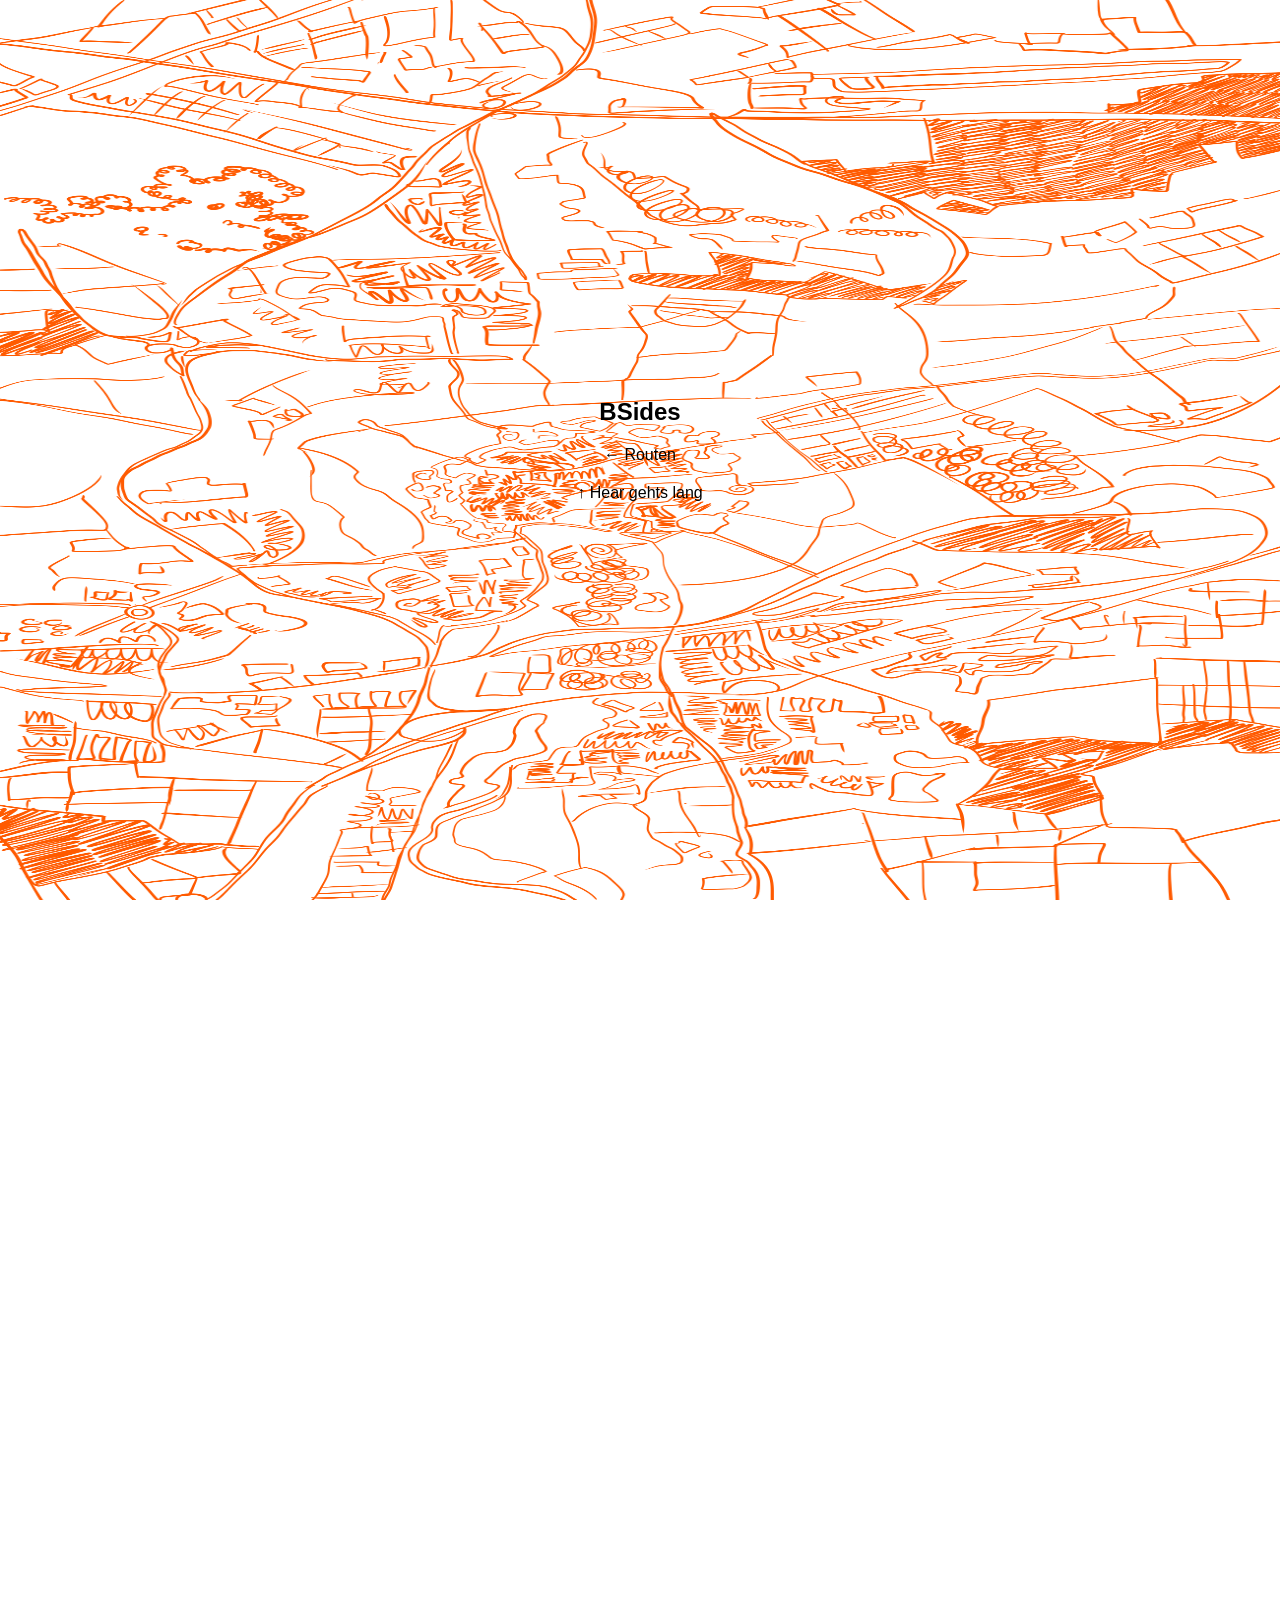
==== main.html @ 34d46427 "font and images updated" ====
<!DOCTYPE html>
<html lang="de">
<head>
<meta charset="UTF-8">
<meta name="viewport" content="width=device-width, initial-scale=1.0">
<title>BSides</title>
<link rel="stylesheet" href="style.css">
</head>

<body>

<div id="world">


    <!-- HOME -->
    <section id="home" class="screen">

        <div id="map-bg">
            <img src="images/maptrans.PNG" alt="Map Background">
        </div>

        <div id="logo">
            <h1>BSides</h1>
            <p>← Routen</p>
            <p>↑ Hear gehts lang</p>
        </div>

    </section>

        <!-- OVERLAY -->
    <section id="overlay" class="screen">

        <img class="cross" id="ctopleft" src="images/cross1.PNG" alt="Kreuz">
        <img class="cross" id="ctopright" src="images/cross3.PNG" alt="Kreuz">
        <img class="cross" id="cbotleft" src="images/cross2.PNG" alt="Kreuz">
        <img class="cross" id="cbutleft" src="images/cross4.PNG" alt="Kreuz">
        <img class="cross" id="cmidleft" src="images/cross2.PNG" alt="Kreuz">
        <img class="cross" id="cmidright" src="images/cross4.PNG" alt="Kreuz">

    </section>
    
        <!-- ROUTEN -->
    <section id="routes" class="screen">
        <h1>Routen</h1>

        <div class="route-card"><a href="route-one/routeone.html">Route 1</a></div>
        <div class="route-card"><a href="route-two/routetwo.html">Route 2</a></div>

    </section>


    <!-- NEARBY -->
    <section id="nearby" class="screen">

        <h1>In deiner Nähe</h1>

        <div class="card-container">

            <div class="place-card" data-address="Schlossplatz, Braunschweig, Deutschland">
                <h2>Schlossplatz</h2>
                <p class="distance">Standort wird ermittelt…</p>
            </div>

            <div class="place-card" data-address="Löwenwall, Braunschweig, Deutschland">
                <h2>Löwenwall</h2>
                <p class="distance">Standort wird ermittelt…</p>
            </div>

            <div class="place-card" data-address="Nexus, Braunschweig, Deutschland">
                <h2>Nexus</h2>
                <p class="distance">Standort wird ermittelt…</p>
            </div>

        </div>

    </section>

</div>

<script>
const routes = document.querySelector("#routes");
const nearby = document.querySelector("#nearby");
const logo = document.querySelector("#logo");
const home = document.querySelector("#home");
const overlay = document.querySelector("#overlay");
let startX = 0;
let startY = 0;
let homeOpen = true;
let routeOpen = false;
let nearbyOpen = false;

function updateOverlay() {
    overlay.style.opacity = homeOpen ? "0" : "1";
}

updateOverlay();


// Distanzberechnung für die Orte in der Nähe
// Diese Funktionen ermitteln aus dem aktuellen Standort des Nutzers und den Adressen
// der Orte die Entfernung und zeigen sie in den jeweiligen Karten an.

// Konvertiert Grad in Radiant, weil die Berechnung mit trigonometrischen Funktionen
// im Bogenmaß arbeitet.
function toRad(value) {
    return value * Math.PI / 180;
}

// Berechnet die Distanz zwischen zwei geografischen Punkten in Metern.
// Dabei werden die Breitengrade und Längengrade beider Positionen verwendet.
// Die Formel basiert auf dem Haversine-Algorithmus und ist für die Entfernung auf der Erde geeignet.
function getDistanceMeters(lat1, lng1, lat2, lng2) {
    const earthRadius = 6371000; // Radius der Erde in Metern
    const dLat = toRad(lat2 - lat1); // Unterschied der Breitengrade in Radiant
    const dLng = toRad(lng2 - lng1); // Unterschied der Längengrade in Radiant
    const a =
        Math.sin(dLat / 2) * Math.sin(dLat / 2) +
        Math.cos(toRad(lat1)) * Math.cos(toRad(lat2)) *
        Math.sin(dLng / 2) * Math.sin(dLng / 2);
    const c = 2 * Math.atan2(Math.sqrt(a), Math.sqrt(1 - a));
    return earthRadius * c; // Rückgabe der Distanz in Metern
}

// Formatiert die berechnete Entfernung für die Anzeige.
// Wenn die Entfernung 1000 Meter oder mehr beträgt, wird sie in Kilometern angezeigt.
// Ansonsten wird sie in Metern angezeigt.
function formatDistance(meters) {
    if (meters >= 1000) {
        return `${(meters / 1000).toFixed(1)} km entfernt`;
    }
    return `${Math.round(meters)} m entfernt`;
}

// Wandelt eine Adresse in geografische Koordinaten um.
// Dazu wird der freie Geocoding-Dienst OpenStreetMap Nominatim verwendet.
// Die Funktion ist asynchron, weil der Netzwerkaufruf einige Zeit dauern kann.
async function geocodeAddress(address) {
    const response = await fetch(`https://nominatim.openstreetmap.org/search?format=jsonv2&limit=1&q=${encodeURIComponent(address)}`, {
        headers: {
            "Accept-Language": "de"
        }
    });

    if (!response.ok) {
        throw new Error("Geocoding failed");
    }

    const data = await response.json();
    if (!data[0]) {
        throw new Error("Address not found");
    }

    return {
        lat: parseFloat(data[0].lat),
        lng: parseFloat(data[0].lon)
    };
}

// Ermittelt die Entfernungen für alle Orte in der Nähe.
// Dazu wird zuerst die aktuelle Position des Nutzers verwendet und anschließend
// jede Adresse geocodiert, um die genaue Position des Ortes zu erhalten.
async function updatePlaceDistances(position) {
    const userLat = position.coords.latitude; // Aktuelle Breite des Nutzers
    const userLng = position.coords.longitude; // Aktuelle Länge des Nutzers

    const cards = document.querySelectorAll(".place-card");

    for (const card of cards) {
        const distanceEl = card.querySelector(".distance");
        if (!distanceEl) continue;

        const address = card.dataset.address; // Adresse aus dem HTML-Attribut
        distanceEl.textContent = "Wird berechnet…";

        try {
            const { lat, lng } = await geocodeAddress(address); // Adresse zu Koordinaten umwandeln
            const distance = getDistanceMeters(userLat, userLng, lat, lng); // Entfernung berechnen
            distanceEl.textContent = formatDistance(distance); // Ergebnis formatieren und anzeigen
        } catch (error) {
            distanceEl.textContent = "Adresse nicht verfügbar";
        }
    }
}

// Falls der Standort nicht verfügbar ist oder die Erlaubnis verweigert wird,
// wird für alle Entfernungsanzeigen eine Fehlermeldung angezeigt.
function showDistanceError() {
    document.querySelectorAll(".distance").forEach((el) => {
        el.textContent = "Standort nicht verfügbar";
    });
}

// Fragt den Browser nach der aktuellen Position des Nutzers.
// Wenn dies erfolgreich ist, werden die Entfernungen ausgelöst.
// Wenn nicht, wird die Fehlermeldung angezeigt.
if (navigator.geolocation) {
    navigator.geolocation.getCurrentPosition((position) => {
        updatePlaceDistances(position);
    }, showDistanceError, {
        enableHighAccuracy: true,
        timeout: 10000
    });
} else {
    showDistanceError();
}

// Ende der Distanzberechnung

document.addEventListener("touchstart",(e)=>{

    startX = e.touches[0].clientX;
    startY = e.touches[0].clientY;

});

document.addEventListener("touchend",(e)=>{

    let endX = e.changedTouches[0].clientX;
    let endY = e.changedTouches[0].clientY;

    let dx = endX - startX;
    let dy = endY - startY;

    // links öffnen

    if(dx < -80 && homeOpen === true){

        routes.style.transition = "0.4s";
        routes.style.left = "0";
        logo.style.transition = "0.4s";
        logo.style.opacity = "0";

        routeOpen = true;
        homeOpen = false;
        updateOverlay();
        
    }

    // rechts schließen

    if(dx > 80 && homeOpen === false && routeOpen === true){

        routes.style.transition = "0.4s";
        routes.style.left = "100vw";
        logo.style.transition = "0.4s";
        logo.style.opacity = "1";

        routeOpen = false;
        homeOpen = true;
        updateOverlay();
        
    }

    // hoch öffnen

    if(dy < -80 && homeOpen === true){

        nearby.style.transition = "0.4s";
        nearby.style.top = "0";
        logo.style.transition = "0.4s";
        logo.style.opacity = "0";

        nearbyOpen = true;
        homeOpen = false;
        updateOverlay();
      
    }

    // runter schließen

    if(dy > 80 && homeOpen === false && nearbyOpen === true){

        nearby.style.transition = "0.4s";
        nearby.style.top = "100vh";
        logo.style.transition = "0.4s";
        logo.style.opacity = "1";

        nearbyOpen = false;
        homeOpen = true;
        updateOverlay();
        
    }

}
);

if(nearby.style.top ==="0"){
    nearbyOpen = true;
    routeOpen = false;
    homeOpen = false;
}
if(routes.style.left === "0"){
    routeOpen = true;
    homeOpen = false; 
    nearbyOpen = false;
}
if (nearbyOpen === false && routeOpen === false){
    homeOpen = true;
}else if (homeOpen === false && routeOpen === false){
    nearbyOpen = true;
}else if (homeOpen === false && nearbyOpen === false){
    routeOpen = true;
}
</script>

<link rel="script" href="app.js">
</body>
</html>
---- style.css ----
*{
    margin:0;
    padding:0;
    box-sizing:border-box;
}

html,
body{
    width:100%;
    height:100%;
    overflow:hidden;
    font-family:sans-serif;
}

a, a:active{
    text-decoration: none;
    color: white;
    font-size: 6vw;
    font-weight: bold;
}

#world{
    width:100vw;
    height:100vh;
    position:relative;
}

.screen{
    position:absolute;
    width:100vw;
    height:100vh;
}

/* HOME */

#home{
    left:0;
    top:0;
    background:#ffffff;
}

#main{
    position:absolute;
    inset: 0;
    height: 100%;
    overflow: hidden;
    display:flex;
    align-items:center;
    justify-content:center;
    background-color: white;
}
#main h1{
    z-index: 10;
}
#main img{
    height: 100vh;
    width: auto;
    position: absolute; top: 0; left: 0;
}
#one{
    position: absolute; top: 10%; left: 0%;
    width: 50%;
    height: 30%;
    overflow: hidden;
}
#two{
    position: absolute; top: 20%; left: 10%;
    width: 55%;
    height: 40%;
    overflow: hidden;
}
#three{
    position: absolute; top: 50%; left: 40%;
    width: 70%;
    height: 30%;
    overflow: hidden;
}
#four{
    position: absolute; top: 0%; left: 50%;
    width: 50%;
    height: 40%;
    overflow: hidden;
}
#five{
    position: absolute; top: 50%; left: 0%;
    width: 60%;
    height: 60%;
    overflow: hidden;
}

#six{
    position: absolute; top: 30%; left: 5%;
    width: 50%;
    height: 30%;
    overflow: hidden;
}
#seven{
    position: absolute; top: 70%; left: 50%;
    width: 50%;
    height: 30%;
    overflow: hidden;
}

#map-bg{
    position:absolute;
    inset: 0;

    display:flex;
    align-items:center;
    justify-content:center;

    opacity: 1;
}
#map-bg img{
    height: 100%;
    width: 100%;
}

#logo{
    position:absolute;
    inset:0;

    display:flex;
    flex-direction:column;
    justify-content:center;
    align-items:center;

    gap:20px;
}

/* ROUTEN */

#routes{
    right:100vw;
    top: 30px;

    overflow:auto;
}
#routes h1{
    padding: 10%;
}

.route-card{
    background:rgb(0, 0, 0);
    color: white;

    padding: 25px;
    margin-left: 50px;
}

/* NEARBY */

#nearby{
    left:0;
    bottom:-100vh;


    padding:20px;
}

.card-container{

    margin-top:30px;

    display:flex;
    gap:20px;

    overflow-x:auto;

    scroll-snap-type:x mandatory;
}

.place-card{

    min-width:80vw;
    height:60vh;

    background:rgba(0, 0, 0, 1);
    color: white;

    border-radius:25px;

    padding:30px;

    scroll-snap-align:center;
}

#overlay{
    inset: 0;
}

.cross{
    position: absolute;
    height: 10vw;
    width: auto;
}
#ctopleft{
    top: 0;
    left: 0;
}
#ctopright{
    top: 0;
    right: 0;
}
#cbotleft{
    bottom: 0;
    left: 0;
}
#cbutleft{
    bottom: 0;
    right: 0;
}
#cmidleft{
    top: 50%;
    left: 0;
}
#cmidright{
    top: 50%;
    right: 0;
}
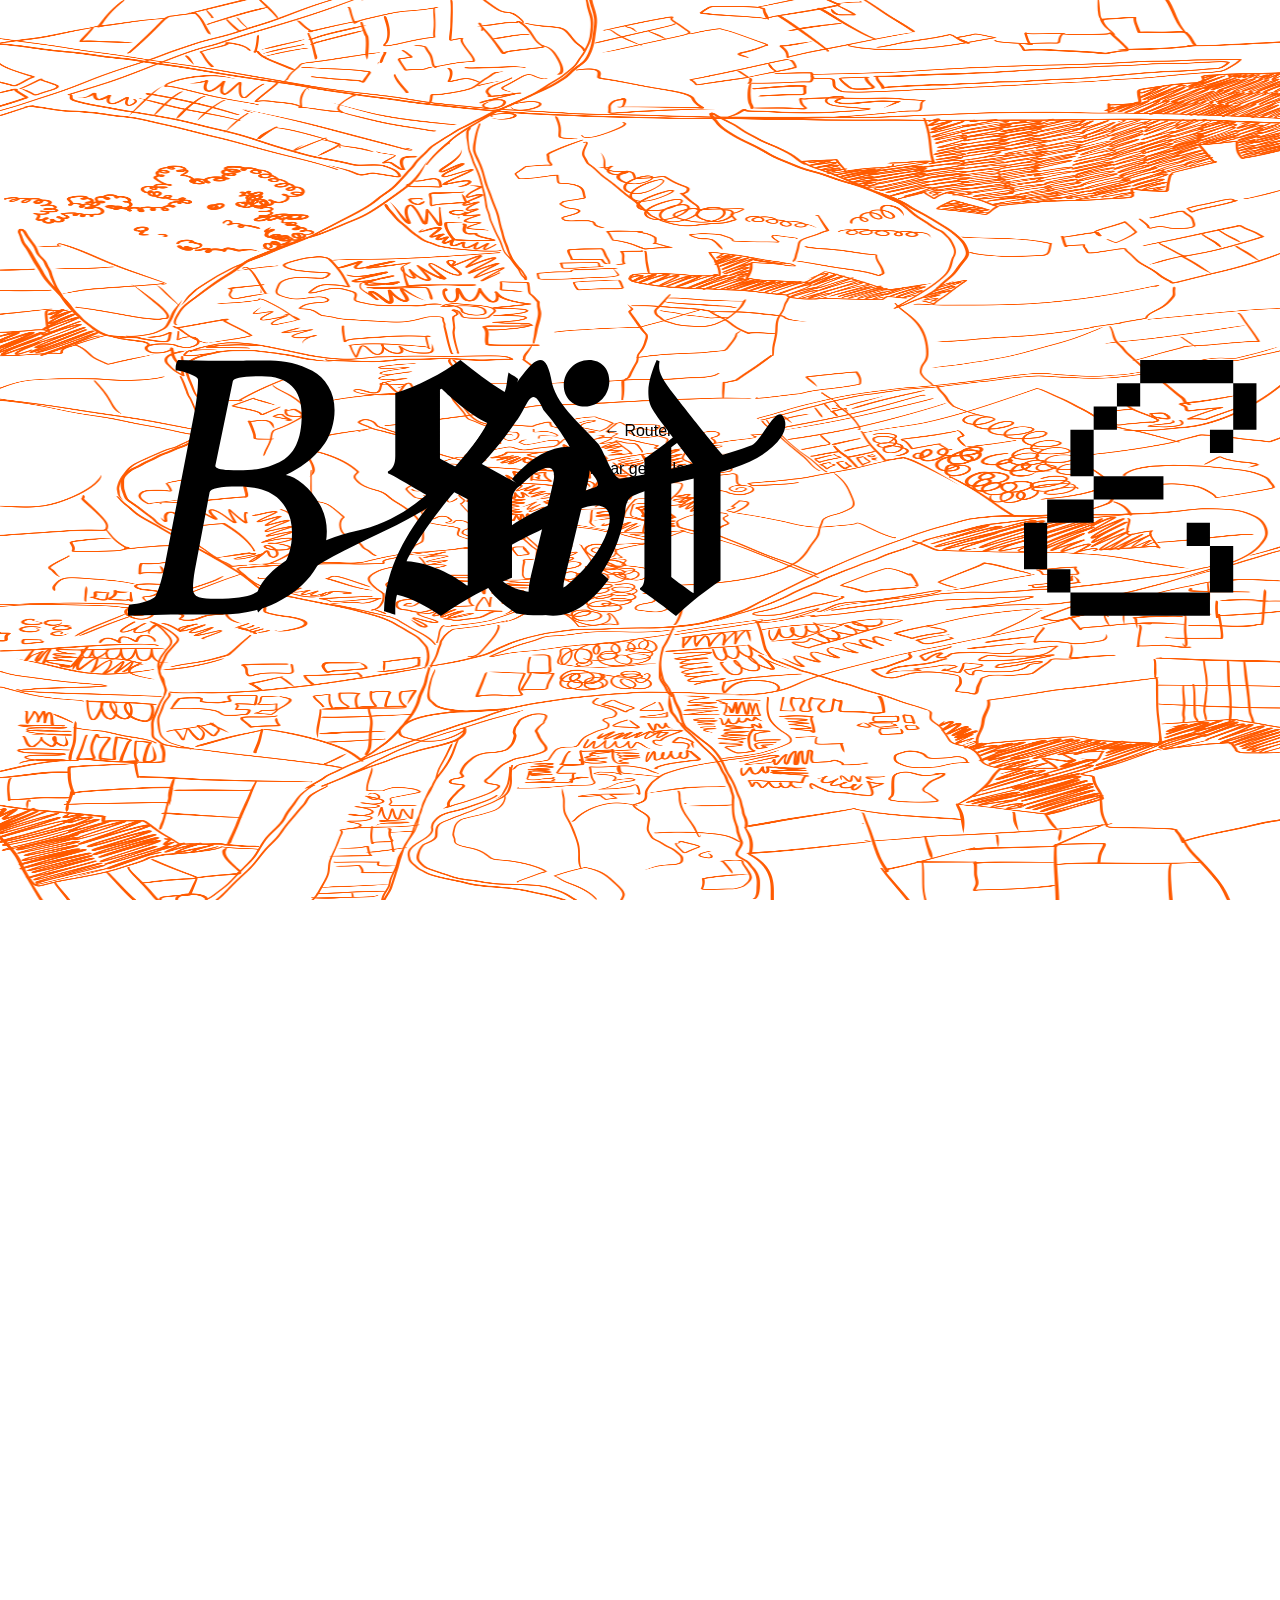
==== commit 8c6e5fc7: "adding the bsides logo" ====
--- a/main.html
+++ b/main.html
@@ -20,7 +20,26 @@
         </div>
 
         <div id="logo">
-            <h1>BSides</h1>
+            <svg class="bside" id="b" width="418" height="517" viewBox="0 0 418 517" fill="none" xmlns="http://www.w3.org/2000/svg">
+            <path d="M401.562 346.094C401.562 374.479 392.708 401.562 375 427.344C357.552 452.865 332.682 473.698 300.391 489.844C268.359 505.99 230.208 514.062 185.938 514.062H86.7188L0.78125 516.406C0.260417 515.885 0 513.542 0 509.375C0 498.958 1.82292 493.75 5.46875 493.75C9.63542 493.75 15.4948 492.969 23.0469 491.406C30.599 489.583 37.6302 487.37 44.1406 484.766C50.9115 481.901 54.9479 478.906 56.25 475.781C63.5417 460.938 70.3125 436.719 76.5625 403.125L132.812 112.5C138.542 83.5938 141.406 59.375 141.406 39.8438C141.406 37.2396 138.542 34.5052 132.812 31.6406C127.083 28.776 120.703 26.3021 113.672 24.2188C106.901 22.1354 101.562 21.0938 97.6562 21.0938C96.6146 21.0938 96.0938 20.0521 96.0938 17.9688C96.0938 9.63542 97.9167 3.64583 101.562 0C113.542 0.520833 126.432 0.911458 140.234 1.17188C154.297 1.43229 169.271 1.5625 185.156 1.5625C197.396 1.5625 208.464 1.5625 218.359 1.5625C228.516 1.5625 237.5 1.43229 245.312 1.17188C253.125 0.911458 260.547 0.78125 267.578 0.78125C274.609 0.78125 281.25 0.78125 287.5 0.78125C302.083 0.78125 316.536 2.47396 330.859 5.85938C345.182 9.24479 358.984 14.5833 372.266 21.875C385.547 29.1667 396.354 39.7135 404.688 53.5156C413.021 67.3177 417.188 83.3333 417.188 101.562C417.188 113.542 415.365 125.651 411.719 137.891C408.073 149.609 403.385 159.635 397.656 167.969C391.927 176.302 385.417 184.115 378.125 191.406C369.271 200.26 359.635 208.203 349.219 215.234C338.802 222.005 330.208 226.823 323.438 229.688L318.75 232.031C329.167 233.594 340.755 239.714 353.516 250.391C366.536 261.068 377.734 274.74 387.109 291.406C396.745 308.073 401.562 326.302 401.562 346.094ZM350.781 110.938C350.781 58.8542 323.958 32.8125 270.312 32.8125C232.552 32.8125 213.021 36.1979 211.719 42.9688L176.562 212.5C175.781 215.625 177.995 217.969 183.203 219.531C188.672 220.833 195.182 221.745 202.734 222.266C210.286 222.526 216.927 222.656 222.656 222.656C239.323 222.656 253.646 221.615 265.625 219.531C277.604 217.448 290.885 213.021 305.469 206.25C335.677 192.188 350.781 160.417 350.781 110.938ZM331.25 349.219C331.25 321.615 322.656 299.089 305.469 281.641C288.281 264.193 260.677 255.469 222.656 255.469C185.677 255.469 166.406 259.375 164.844 267.188L135.156 423.438C132.552 438.281 131.25 450.781 131.25 460.938C131.25 470.573 135.286 476.562 143.359 478.906C151.432 480.99 163.021 482.031 178.125 482.031C214.323 482.031 239.583 478.646 253.906 471.875C275.26 461.979 293.49 446.094 308.594 424.219C323.698 402.344 331.25 377.344 331.25 349.219Z" fill="black"/>
+            </svg>
+            <svg class="bside" id="s1" width="219" height="413" viewBox="0 0 219 413" fill="none" xmlns="http://www.w3.org/2000/svg">
+            <path d="M218.4 200.9V203.7C210.7 209.3 206.5 216.3 206.5 230.3V351.4C169.4 365.4 129.5 387.1 91.7 413C72.1 399 45.5 384.3 21 378.7C19.6 382.9 18.2 390.6 18.2 400.4C18.2 404.6 18.2 410.9 18.2 410.9C11.9 408.8 0 405.3 0 405.3C2.1 322 53.9 256.9 80.5 224.7C60.2 213.5 19.6 188.3 6.3 182.7V179.9C14 175.7 18.2 168.7 18.2 154.7V53.2C53.9 42.7 93.8 21.7 123.2 0C145.6 17.5 168.7 36.4 194.6 51.8C198.8 42 198.1 32.2 200.9 20.3C205.1 23.8 213.5 27.3 216.3 30.8C212.1 60.2 195.3 102.2 148.4 162.4L218.4 200.9ZM166.6 101.5C137.9 87.5 107.1 60.2 93.1 46.2L90.3 47.6V158.9C96.6 162.4 109.2 169.4 116.2 172.2C133 155.4 156.1 122.5 166.6 101.5ZM133.7 364L135.1 363.3V224.7L113.4 213.5C92.4 236.6 49.7 294 36.4 324.8C73.5 326.9 111.3 346.5 133.7 364Z" fill="black"/>
+            </svg>
+            <svg class="bside" id="i" width="169" height="442" viewBox="0 0 169 442" fill="none" xmlns="http://www.w3.org/2000/svg">
+            <path d="M125.756 80.46C104.3 80.46 89.4 64.368 89.4 43.508C89.4 19.668 109.068 0 132.908 0C154.364 0 168.072 15.496 168.072 36.356C168.072 60.196 150.192 80.46 125.756 80.46ZM153.172 367.136C158.536 370.712 162.708 374.288 166.88 379.056C140.06 414.816 109.068 441.636 70.924 441.636C41.72 441.636 28.608 425.544 28.608 401.108C28.608 392.168 30.396 382.632 32.78 371.904L68.54 222.904C71.52 210.388 72.712 205.024 72.712 200.256C72.712 190.124 68.54 185.952 61.984 185.952C50.66 185.952 30.992 199.66 13.708 218.136C8.344 214.56 4.172 210.388 0 205.62C31.588 168.072 67.348 149.596 96.552 149.596C123.372 149.596 134.1 165.688 134.1 185.952C134.1 193.104 132.908 201.448 131.12 210.388L92.976 368.924C91.784 374.288 88.804 383.824 88.804 391.572C88.804 398.724 91.188 404.088 99.532 404.088C113.24 404.088 136.484 387.996 153.172 367.136Z" fill="black"/>
+            </svg>
+            <svg class="bside" id="d" width="228" height="687" viewBox="0 0 228 687" fill="none" xmlns="http://www.w3.org/2000/svg">
+            <path d="M228 260.201V263.636C219.607 272.224 216.11 279.094 216.11 310.867V591.679C176.245 619.159 140.577 645.78 96.5153 687C73.4356 668.107 26.5767 633.757 0 615.724V612.289C6.99387 607.995 11.8896 599.407 11.8896 582.232V264.495C27.2761 254.19 65.0429 226.71 88.1227 207.817L62.9448 174.326C29.3742 128.812 22.3804 119.366 22.3804 83.2987C22.3804 57.5362 34.2699 24.045 44.7607 0L52.454 3.43495C48.2577 27.48 53.1534 45.5137 92.319 93.6037C92.319 93.6037 202.822 235.297 228 260.201ZM142.675 625.17L144.074 624.311V280.811L99.3129 222.416L83.9264 234.439V582.232C97.9141 593.396 127.288 614.865 142.675 625.17Z" fill="black"/>
+            </svg>
+            <svg class="bside" id="e" width="351" height="386" viewBox="0 0 351 386" fill="none" xmlns="http://www.w3.org/2000/svg">
+            <path d="M175.191 35.0674V0H315.461V35.0674H175.191ZM140.124 70.1348V35.0674H175.191V70.1348H140.124ZM315.461 105.202V35.0674H350.528V105.202H315.461ZM105.057 105.202V70.1348H140.124V105.202H105.057ZM69.9893 175.337V105.202H105.057V175.337H69.9893ZM280.394 140.27V105.202H315.461V140.27H280.394ZM105.057 210.404V175.337H210.259V210.404H105.057ZM34.9219 245.472V210.404H105.057V245.472H34.9219ZM0 315.606V245.472H34.9219V315.606H0ZM245.326 280.539V245.472H280.394V280.539H245.326ZM280.394 350.674V280.539H315.461V350.674H280.394ZM34.9219 350.674V315.606H69.9893V350.674H34.9219ZM69.9893 385.596V350.674H280.394V385.596H69.9893Z" fill="black"/>
+            </svg>
+            <svg class="bside" id="s2" width="652" height="315" viewBox="0 0 652 315" fill="none" xmlns="http://www.w3.org/2000/svg">
+            <path d="M358.422 204.494C337.562 217.606 297.034 228.93 291.67 253.962C301.206 287.338 355.442 293.298 381.07 278.398C445.438 227.738 468.682 133.57 358.422 204.494ZM2.60971 310.582C-17.0583 261.71 79.4937 219.394 123.002 210.454C282.134 178.27 345.31 -86.9496 364.382 29.2704C372.726 59.0704 400.738 79.3344 421.002 103.174C427.558 110.326 438.286 144.894 447.822 146.086C495.502 139.53 560.466 122.842 608.146 105.558C621.854 102.578 642.118 48.3424 650.462 73.3744C652.846 79.9304 650.462 88.8704 646.29 94.8304C611.126 144.894 516.362 141.914 462.722 167.542C457.358 170.522 454.378 178.866 454.378 186.614C449.014 221.182 435.306 252.77 412.658 277.802C394.182 314.754 357.826 317.734 320.278 311.774C207.038 237.274 344.118 181.846 418.022 156.218C429.942 152.642 400.738 125.822 392.394 118.074C381.07 97.2144 368.554 78.1424 353.654 61.4544C338.158 25.6944 333.986 58.4744 320.278 75.1624C217.17 226.546 113.466 197.938 2.60971 310.582Z" fill="black"/>
+            </svg>
+
+
             <p>← Routen</p>
             <p>↑ Hear gehts lang</p>
         </div>
@@ -42,10 +61,12 @@
         <!-- ROUTEN -->
     <section id="routes" class="screen">
         <h1>Routen</h1>
-
-        <div class="route-card"><a href="route-one/routeone.html">Route 1</a></div>
-        <div class="route-card"><a href="route-two/routetwo.html">Route 2</a></div>
-
+<a href="route-one/routeone.html">
+        <div class="route-card">Route 1</div>
+</a>
+<a href="route-two/routetwo.html">
+        <div class="route-card">Route 2</div>
+</a>
     </section>
 
 
@@ -54,255 +75,12 @@
 
         <h1>In deiner Nähe</h1>
 
-        <div class="card-container">
-
-            <div class="place-card" data-address="Schlossplatz, Braunschweig, Deutschland">
-                <h2>Schlossplatz</h2>
-                <p class="distance">Standort wird ermittelt…</p>
-            </div>
-
-            <div class="place-card" data-address="Löwenwall, Braunschweig, Deutschland">
-                <h2>Löwenwall</h2>
-                <p class="distance">Standort wird ermittelt…</p>
-            </div>
-
-            <div class="place-card" data-address="Nexus, Braunschweig, Deutschland">
-                <h2>Nexus</h2>
-                <p class="distance">Standort wird ermittelt…</p>
-            </div>
-
-        </div>
+        <div class="card-container" id="place-list"></div>
 
     </section>
 
 </div>
 
-<script>
-const routes = document.querySelector("#routes");
-const nearby = document.querySelector("#nearby");
-const logo = document.querySelector("#logo");
-const home = document.querySelector("#home");
-const overlay = document.querySelector("#overlay");
-let startX = 0;
-let startY = 0;
-let homeOpen = true;
-let routeOpen = false;
-let nearbyOpen = false;
-
-function updateOverlay() {
-    overlay.style.opacity = homeOpen ? "0" : "1";
-}
-
-updateOverlay();
-
-
-// Distanzberechnung für die Orte in der Nähe
-// Diese Funktionen ermitteln aus dem aktuellen Standort des Nutzers und den Adressen
-// der Orte die Entfernung und zeigen sie in den jeweiligen Karten an.
-
-// Konvertiert Grad in Radiant, weil die Berechnung mit trigonometrischen Funktionen
-// im Bogenmaß arbeitet.
-function toRad(value) {
-    return value * Math.PI / 180;
-}
-
-// Berechnet die Distanz zwischen zwei geografischen Punkten in Metern.
-// Dabei werden die Breitengrade und Längengrade beider Positionen verwendet.
-// Die Formel basiert auf dem Haversine-Algorithmus und ist für die Entfernung auf der Erde geeignet.
-function getDistanceMeters(lat1, lng1, lat2, lng2) {
-    const earthRadius = 6371000; // Radius der Erde in Metern
-    const dLat = toRad(lat2 - lat1); // Unterschied der Breitengrade in Radiant
-    const dLng = toRad(lng2 - lng1); // Unterschied der Längengrade in Radiant
-    const a =
-        Math.sin(dLat / 2) * Math.sin(dLat / 2) +
-        Math.cos(toRad(lat1)) * Math.cos(toRad(lat2)) *
-        Math.sin(dLng / 2) * Math.sin(dLng / 2);
-    const c = 2 * Math.atan2(Math.sqrt(a), Math.sqrt(1 - a));
-    return earthRadius * c; // Rückgabe der Distanz in Metern
-}
-
-// Formatiert die berechnete Entfernung für die Anzeige.
-// Wenn die Entfernung 1000 Meter oder mehr beträgt, wird sie in Kilometern angezeigt.
-// Ansonsten wird sie in Metern angezeigt.
-function formatDistance(meters) {
-    if (meters >= 1000) {
-        return `${(meters / 1000).toFixed(1)} km entfernt`;
-    }
-    return `${Math.round(meters)} m entfernt`;
-}
-
-// Wandelt eine Adresse in geografische Koordinaten um.
-// Dazu wird der freie Geocoding-Dienst OpenStreetMap Nominatim verwendet.
-// Die Funktion ist asynchron, weil der Netzwerkaufruf einige Zeit dauern kann.
-async function geocodeAddress(address) {
-    const response = await fetch(`https://nominatim.openstreetmap.org/search?format=jsonv2&limit=1&q=${encodeURIComponent(address)}`, {
-        headers: {
-            "Accept-Language": "de"
-        }
-    });
-
-    if (!response.ok) {
-        throw new Error("Geocoding failed");
-    }
-
-    const data = await response.json();
-    if (!data[0]) {
-        throw new Error("Address not found");
-    }
-
-    return {
-        lat: parseFloat(data[0].lat),
-        lng: parseFloat(data[0].lon)
-    };
-}
-
-// Ermittelt die Entfernungen für alle Orte in der Nähe.
-// Dazu wird zuerst die aktuelle Position des Nutzers verwendet und anschließend
-// jede Adresse geocodiert, um die genaue Position des Ortes zu erhalten.
-async function updatePlaceDistances(position) {
-    const userLat = position.coords.latitude; // Aktuelle Breite des Nutzers
-    const userLng = position.coords.longitude; // Aktuelle Länge des Nutzers
-
-    const cards = document.querySelectorAll(".place-card");
-
-    for (const card of cards) {
-        const distanceEl = card.querySelector(".distance");
-        if (!distanceEl) continue;
-
-        const address = card.dataset.address; // Adresse aus dem HTML-Attribut
-        distanceEl.textContent = "Wird berechnet…";
-
-        try {
-            const { lat, lng } = await geocodeAddress(address); // Adresse zu Koordinaten umwandeln
-            const distance = getDistanceMeters(userLat, userLng, lat, lng); // Entfernung berechnen
-            distanceEl.textContent = formatDistance(distance); // Ergebnis formatieren und anzeigen
-        } catch (error) {
-            distanceEl.textContent = "Adresse nicht verfügbar";
-        }
-    }
-}
-
-// Falls der Standort nicht verfügbar ist oder die Erlaubnis verweigert wird,
-// wird für alle Entfernungsanzeigen eine Fehlermeldung angezeigt.
-function showDistanceError() {
-    document.querySelectorAll(".distance").forEach((el) => {
-        el.textContent = "Standort nicht verfügbar";
-    });
-}
-
-// Fragt den Browser nach der aktuellen Position des Nutzers.
-// Wenn dies erfolgreich ist, werden die Entfernungen ausgelöst.
-// Wenn nicht, wird die Fehlermeldung angezeigt.
-if (navigator.geolocation) {
-    navigator.geolocation.getCurrentPosition((position) => {
-        updatePlaceDistances(position);
-    }, showDistanceError, {
-        enableHighAccuracy: true,
-        timeout: 10000
-    });
-} else {
-    showDistanceError();
-}
-
-// Ende der Distanzberechnung
-
-document.addEventListener("touchstart",(e)=>{
-
-    startX = e.touches[0].clientX;
-    startY = e.touches[0].clientY;
-
-});
-
-document.addEventListener("touchend",(e)=>{
-
-    let endX = e.changedTouches[0].clientX;
-    let endY = e.changedTouches[0].clientY;
-
-    let dx = endX - startX;
-    let dy = endY - startY;
-
-    // links öffnen
-
-    if(dx < -80 && homeOpen === true){
-
-        routes.style.transition = "0.4s";
-        routes.style.left = "0";
-        logo.style.transition = "0.4s";
-        logo.style.opacity = "0";
-
-        routeOpen = true;
-        homeOpen = false;
-        updateOverlay();
-        
-    }
-
-    // rechts schließen
-
-    if(dx > 80 && homeOpen === false && routeOpen === true){
-
-        routes.style.transition = "0.4s";
-        routes.style.left = "100vw";
-        logo.style.transition = "0.4s";
-        logo.style.opacity = "1";
-
-        routeOpen = false;
-        homeOpen = true;
-        updateOverlay();
-        
-    }
-
-    // hoch öffnen
-
-    if(dy < -80 && homeOpen === true){
-
-        nearby.style.transition = "0.4s";
-        nearby.style.top = "0";
-        logo.style.transition = "0.4s";
-        logo.style.opacity = "0";
-
-        nearbyOpen = true;
-        homeOpen = false;
-        updateOverlay();
-      
-    }
-
-    // runter schließen
-
-    if(dy > 80 && homeOpen === false && nearbyOpen === true){
-
-        nearby.style.transition = "0.4s";
-        nearby.style.top = "100vh";
-        logo.style.transition = "0.4s";
-        logo.style.opacity = "1";
-
-        nearbyOpen = false;
-        homeOpen = true;
-        updateOverlay();
-        
-    }
-
-}
-);
-
-if(nearby.style.top ==="0"){
-    nearbyOpen = true;
-    routeOpen = false;
-    homeOpen = false;
-}
-if(routes.style.left === "0"){
-    routeOpen = true;
-    homeOpen = false; 
-    nearbyOpen = false;
-}
-if (nearbyOpen === false && routeOpen === false){
-    homeOpen = true;
-}else if (homeOpen === false && routeOpen === false){
-    nearbyOpen = true;
-}else if (homeOpen === false && nearbyOpen === false){
-    routeOpen = true;
-}
-</script>
-
-<link rel="script" href="app.js">
+<script src="app.js"></script>
 </body>
 </html>
--- a/style.css
+++ b/style.css
@@ -153,8 +153,6 @@
 #nearby{
     left:0;
     bottom:-100vh;
-
-
     padding:20px;
 }
 
@@ -173,16 +171,82 @@
 .place-card{
 
     min-width:80vw;
-    height:60vh;
+    min-height:60vh;
 
     background:rgba(0, 0, 0, 1);
     color: white;
 
     border-radius:25px;
 
-    padding:30px;
+    padding:20px;
 
     scroll-snap-align:center;
+
+    display:flex;
+    flex-direction:column;
+    gap:12px;
+}
+
+.place-image{
+    width:100%;
+    height:220px;
+    object-fit:cover;
+    border-radius:16px;
+}
+
+.place-content{
+    display:flex;
+    flex-direction:column;
+    gap:10px;
+    flex:1;
+}
+
+.place-link{
+    display:inline-block;
+    margin-top:auto;
+    width:fit-content;
+    padding:10px 14px;
+    border-radius:999px;
+    background:white;
+    color:black;
+    font-size:4vw;
+    font-weight:600;
+}
+
+.distance{
+    font-size:4vw;
+    color:#e6e6e6;
+}
+
+.bside{
+    position: absolute;
+    height: 20vw;
+    width: auto;
+}
+#b{
+    top: 40%;
+    left: 10%;
+}
+#s1{
+    top: 40%;
+    left: 30%;
+
+}
+#i{
+    top: 40%;
+    left: 40%;
+}
+#d{
+    top: 40%;
+    left: 50%;
+}
+#e{
+    top: 40%;
+    left: 80%;
+}
+#s2{
+    top:40%;
+    left: 20%;
 }
 
 #overlay{
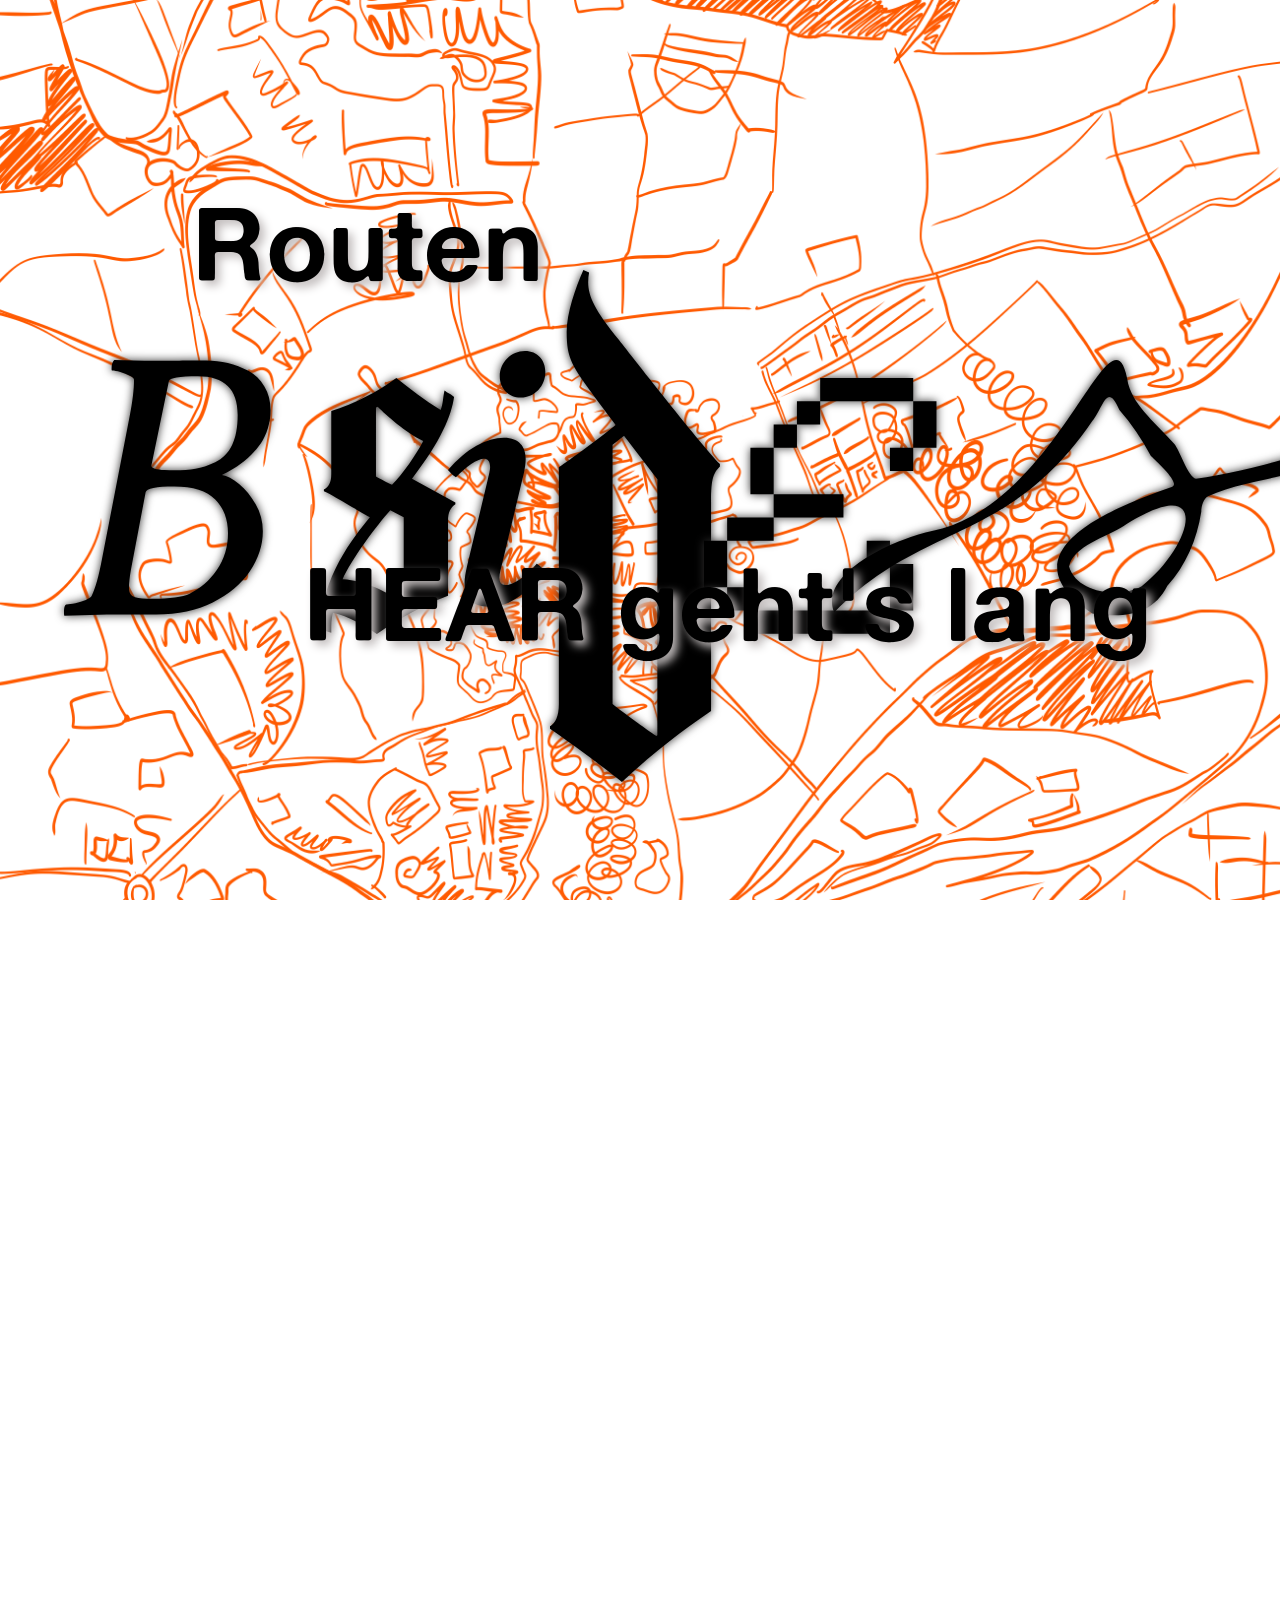
==== commit 3e52b856: "Change Main HTML Habe die Main Seite etwas angepasst, ich dachte das macht die ganze Sache interessa" ====
--- a/main.html
+++ b/main.html
@@ -17,6 +17,8 @@
 
         <div id="map-bg">
             <img src="images/maptrans.PNG" alt="Map Background">
+            <div class="map-invert top"></div>
+    <div    class="map-invert bottom"></div>
         </div>
 
         <div id="logo">
@@ -40,10 +42,14 @@
             </svg>
 
 
-            <p>← Routen</p>
-            <p>↑ Hear gehts lang</p>
+           
+
         </div>
-
+       <div id="logo-text">
+    <p class="top-text">Routen</p>
+    <p class="bottom-text">HEAR geht's lang</p>
+</div>
+           
     </section>
 
         <!-- OVERLAY -->
--- a/style.css
+++ b/style.css
@@ -1,7 +1,33 @@
+
+@font-face {
+    font-family: altehaas;
+    src: url('../fonts/altehaas/AlteHaasGroteskRegular.ttf') format('truetype');
+     src: url('../fonts/altehaas/AlteHaasGroteskBold.ttf') format('truetype');
+}
 *{
     margin:0;
     padding:0;
     box-sizing:border-box;
+}
+
+p{
+    font-size: 8vw;
+    color: rgb(0, 0, 0);
+    align-items: center;
+    position: relative;
+    font-family: altehaas, bold;
+}
+
+.top-text{
+    top: 20%;
+    margin-left: 15%;
+    text-shadow: 5px 5px 10px rgb(194, 189, 189);
+}
+
+.bottom-text{
+    top: 60%;
+    right: 10%;
+   text-shadow: 5px 5px 10px rgb(194, 189, 189);
 }
 
 html,
@@ -53,58 +79,44 @@
     z-index: 10;
 }
 #main img{
-    height: 100vh;
+    position: absolute;
     width: auto;
-    position: absolute; top: 0; left: 0;
+    mix-blend-mode: multiply;
 }
 #one{
-    position: absolute; top: 10%; left: 0%;
-    width: 50%;
+    top: 10%; left: 0%;
     height: 30%;
-    overflow: hidden;
 }
 #two{
-    position: absolute; top: 20%; left: 10%;
-    width: 55%;
+    top: 20%; left: 10%;
     height: 40%;
-    overflow: hidden;
 }
 #three{
-    position: absolute; top: 50%; left: 40%;
-    width: 70%;
+    top: 50%; left: 40%;
     height: 30%;
-    overflow: hidden;
 }
 #four{
-    position: absolute; top: 0%; left: 50%;
-    width: 50%;
+    top: 0%; left: 50%;
     height: 40%;
-    overflow: hidden;
 }
 #five{
-    position: absolute; top: 50%; left: 0%;
-    width: 60%;
+    top: 50%; left: 0%;
     height: 60%;
-    overflow: hidden;
 }
 
 #six{
-    position: absolute; top: 30%; left: 5%;
-    width: 50%;
+    top: 30%; left: 5%;
     height: 30%;
-    overflow: hidden;
 }
 #seven{
-    position: absolute; top: 70%; left: 50%;
-    width: 50%;
+    top: 70%; left: 50%;
     height: 30%;
-    overflow: hidden;
 }
 
 #map-bg{
     position:absolute;
     inset: 0;
-
+    overflow: hidden;   
     display:flex;
     align-items:center;
     justify-content:center;
@@ -114,8 +126,39 @@
 #map-bg img{
     height: 100%;
     width: 100%;
-}
-
+
+     object-fit: cover;
+
+    position: absolute;
+    top: 50%;
+    left: 50%;
+
+    transform: translate(-50%, -50%) rotate(0deg);
+    transform-origin: center center;
+
+    transition: transform 0.15s linear;
+
+    
+    animation: colorshift 20s linear infinite;
+}
+
+
+
+
+
+@keyframes colorshift{
+    0%{
+        filter: invert(1);
+    }
+    50%{
+        filter: invert(0);
+    }
+    100%{
+        filter: invert(1);
+    }
+  
+    
+}
 #logo{
     position:absolute;
     inset:0;
@@ -124,7 +167,7 @@
     flex-direction:column;
     justify-content:center;
     align-items:center;
-
+     
     gap:20px;
 }
 
@@ -169,29 +212,30 @@
 }
 
 .place-card{
-
     min-width:80vw;
     min-height:60vh;
 
     background:rgba(0, 0, 0, 1);
     color: white;
 
-    border-radius:25px;
-
     padding:20px;
+    
 
     scroll-snap-align:center;
 
     display:flex;
     flex-direction:column;
     gap:12px;
+
+    text-decoration:none;
+    cursor:pointer;
 }
 
 .place-image{
     width:100%;
-    height:220px;
+    height:100%;
     object-fit:cover;
-    border-radius:16px;
+
 }
 
 .place-content{
@@ -201,53 +245,201 @@
     flex:1;
 }
 
-.place-link{
-    display:inline-block;
-    margin-top:auto;
-    width:fit-content;
-    padding:10px 14px;
-    border-radius:999px;
-    background:white;
-    color:black;
-    font-size:4vw;
-    font-weight:600;
-}
-
 .distance{
     font-size:4vw;
     color:#e6e6e6;
 }
 
+@keyframes move{
+    0%, 100%{
+        transform: translateY(5%);
+    }
+    50%{
+        transform: translateY(-5%);
+    }
+}
+
 .bside{
     position: absolute;
     height: 20vw;
-    width: auto;
+    width: auto; 
+    filter: drop-shadow(0 0 0.3rem rgb(50, 49, 49));
 }
 #b{
     top: 40%;
-    left: 10%;
+    left: 5%;
+    animation: move 3s ease-in-out infinite;
+    transform-origin: center;
 }
 #s1{
-    top: 40%;
-    left: 30%;
-
+    top: 42%;
+    left: 25%;
+    animation: move 3s ease-in-out infinite;
+    animation-delay: 0.2s;
 }
 #i{
-    top: 40%;
-    left: 40%;
+    top: 39%;
+    left: 35%;
+    animation: move 3s ease-in-out infinite;
+    animation-delay: 0.3s;
 }
 #d{
-    top: 40%;
-    left: 50%;
+    top: 30%;
+    left: 43%;
+    height: 40vw;
+    animation: move 3s ease-in-out infinite;
+    animation-delay: 0.9s;
 }
 #e{
-    top: 40%;
-    left: 80%;
+    top: 42%;
+    left: 55%;
+    animation: move 3s ease-in-out infinite;
+    animation-delay: 0.5s;
 }
 #s2{
     top:40%;
-    left: 20%;
-}
+    left: 65%;
+    animation: move 3s ease-in-out infinite;
+    animation-delay: 0.7s;
+}
+
+@keyframes breathe{
+    0%, 100%{
+        transform: scale(0.01);
+    }
+    50%{
+        transform: scale(10);
+    }
+}
+
+@keyframes in{
+    0%{
+        top:20%;
+        left: -20%;
+        height:90vw;
+        rotate:180deg;
+    }
+    100%{
+        top: 40%;
+        left: 5%;
+        height: 20vw;
+        rotate: 0deg;
+    }
+}
+#bb{
+    top: 40%;
+    left: 5%;
+    animation: in 0.3s ease-in-out forwards;
+    animation: move 3s ease-in-out infinite;
+}
+@keyframes in2{
+    0%{
+        top:20%;
+        left: 0%;
+        height:90vw;
+        rotate:180deg;
+    }
+    100%{
+        top: 40%;
+        left: 25%;
+        height: 20vw;
+        rotate: 0deg;
+    }
+}
+#ss1{
+    top: 42%;
+    left: 25%;
+    animation: in2 0.4s ease-in-out forwards;
+    animation: move 3s ease-in-out infinite;
+    animation-delay: 0.2s;
+}
+@keyframes in3{
+    0%{
+        top:20%;
+        left: -20%;
+        height:90vw;
+        rotate:180deg;
+    }
+    100%{
+        top: 39%;
+        left: 35%;
+        height: 20vw;
+        rotate: 0deg;
+    }
+}
+#ii{
+    top: 39%;
+    left: 35%;
+    animation: in3 0.4s ease-in-out forwards;
+    animation: move 3s ease-in-out infinite;
+    animation-delay: 0.3s;
+}
+@keyframes in4{
+    0%{
+        top:70%;
+        left: -20%;
+        height:90vw;
+        rotate:180deg;
+    }
+    100%{
+        top: 30%;
+        left: 43%;
+        height: 40vw;
+        rotate: 0deg;
+    }
+}
+#dd{
+    top: 30%;
+    left: 43%;
+    height: 40vw;
+    animation: in4 0.5s ease-in-out forwards;
+    animation: move 3s ease-in-out infinite;
+    animation-delay: 0.9s;
+}
+@keyframes in5{
+    0%{
+        top: 0%;
+        left: 200%;
+        height:90vw;
+        rotate:180deg;
+    }
+    100%{
+        top: 42%;
+        left: 55%;
+        height: 20vw;
+        rotate: 0deg;
+    }
+}
+#ee{
+    top: 42%;
+    left: 55%;
+    animation: in5 0.6s ease-in-out forwards;
+    animation: move 3s ease-in-out infinite;
+    animation-delay: 0.5s;
+}
+@keyframes in6{
+    0%{
+        top:90%;
+        left: 400%;
+        height:90vw;
+        rotate:180deg;
+    }
+    100%{
+        top: 40%;
+        left: 65%;
+        height: 20vw;
+        rotate: 0deg;
+    }
+}
+#ss2{
+    top:40%;
+    left: 65%;
+    animation: in6 0.7s ease-in-out forwards;
+    animation: move 3s ease-in-out infinite;
+    animation-delay: 0.7s;
+}
+
+
 
 #overlay{
     inset: 0;
@@ -281,4 +473,21 @@
 #cmidright{
     top: 50%;
     right: 0;
-}+}
+
+#logo-text{
+    position: absolute;
+    inset: 0;
+    pointer-events: none;
+}
+
+.top-text,
+.bottom-text{
+    position: absolute;
+    opacity: 1;
+}
+
+
+
+
+
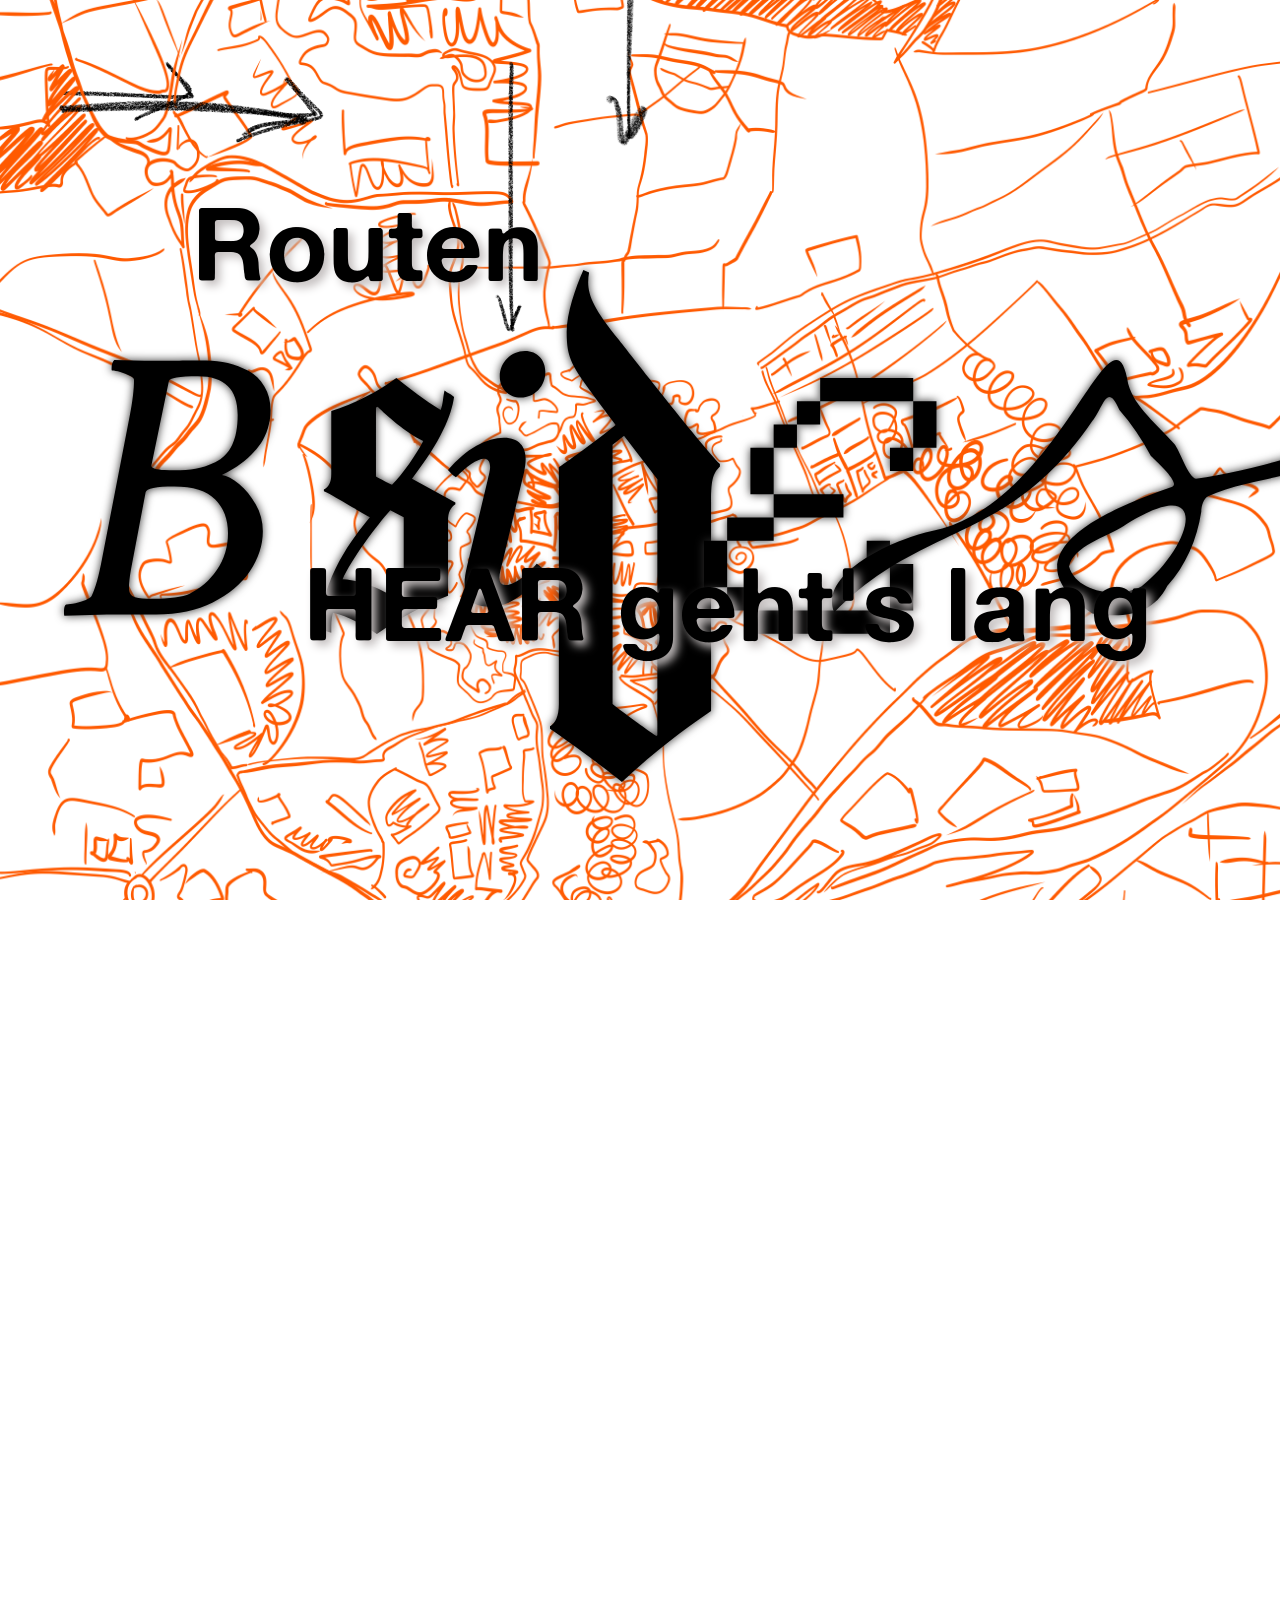
==== commit 10c5a6bd: "main html" ====
--- a/main.html
+++ b/main.html
@@ -49,7 +49,11 @@
     <p class="top-text">Routen</p>
     <p class="bottom-text">HEAR geht's lang</p>
 </div>
+<div class="arrow"> <img src="images/arrow2.PNG" alt="Logo">    </div>
+<div class="arrow2">   <img src="images/arrow1.PNG" alt="Logo">    </div>
            
+<div class="arrow3">   <img src="images/arrow3.PNG" alt="Logo">    </div>
+<div class="arrow4">   <img src="images/arrow4.PNG" alt="Logo">    </div>
     </section>
 
         <!-- OVERLAY -->
--- a/style.css
+++ b/style.css
@@ -55,8 +55,26 @@
     position:absolute;
     width:100vw;
     height:100vh;
-}
-
+    
+}
+
+.arrow{
+    height: 10vw;
+    position: absolute;
+}
+
+.arrow3{
+    rotate: 90deg;
+    width: 80vw;
+    margin-top: 15vw;
+}
+
+.arrow4{
+    rotate: 90deg;
+    width: 99vw;
+    margin-top: -35vw;
+    scale: 0.8
+}
 /* HOME */
 
 #home{
@@ -200,26 +218,36 @@
 }
 
 .card-container{
-
+    width:100%;
+    height:calc(100vh - 140px);
+    max-height:100%;
     margin-top:30px;
 
-    display:flex;
+    display:grid;
+    grid-auto-flow:column;
+    grid-auto-columns: minmax(100%, 100%);
     gap:20px;
 
     overflow-x:auto;
+    overflow-y:hidden;
+    padding-bottom:10px;
 
     scroll-snap-type:x mandatory;
+    align-items:stretch;
 }
 
 .place-card{
-    min-width:80vw;
-    min-height:60vh;
-
-    background:rgba(0, 0, 0, 1);
+    width:100%;
+    min-width:100%;
+    max-width:100%;
+    height:100%;
+    min-height:280px;
+
+    background:rgb(0, 0, 0);
     color: white;
 
-    padding:20px;
-    
+    padding:10px;
+    box-sizing:border-box;
 
     scroll-snap-align:center;
 
@@ -229,25 +257,48 @@
 
     text-decoration:none;
     cursor:pointer;
+    overflow:hidden;
 }
 
 .place-image{
     width:100%;
-    height:100%;
+    flex:1 1 auto;
+    min-height:0;
     object-fit:cover;
-
+    display:block;
 }
 
 .place-content{
     display:flex;
     flex-direction:column;
-    gap:10px;
-    flex:1;
+    gap:8px;
+    flex-shrink:0;
+    min-width:0;
+    padding:0 2px;
+}
+
+.place-content h2,
+.place-content .distance {
+    margin:0;
+    word-break:break-word;
+    overflow-wrap:anywhere;
+    line-height:1.3;
 }
 
 .distance{
-    font-size:4vw;
+    font-size:clamp(0.9rem, 2.2vw, 1.1rem);
     color:#e6e6e6;
+}
+
+@media (min-width: 768px) {
+    .card-container {
+        grid-auto-columns: minmax(min(32vw, 320px), 1fr);
+    }
+
+    .place-card {
+        width:min(32vw, 320px);
+        min-width:min(32vw, 320px);
+    }
 }
 
 @keyframes move{
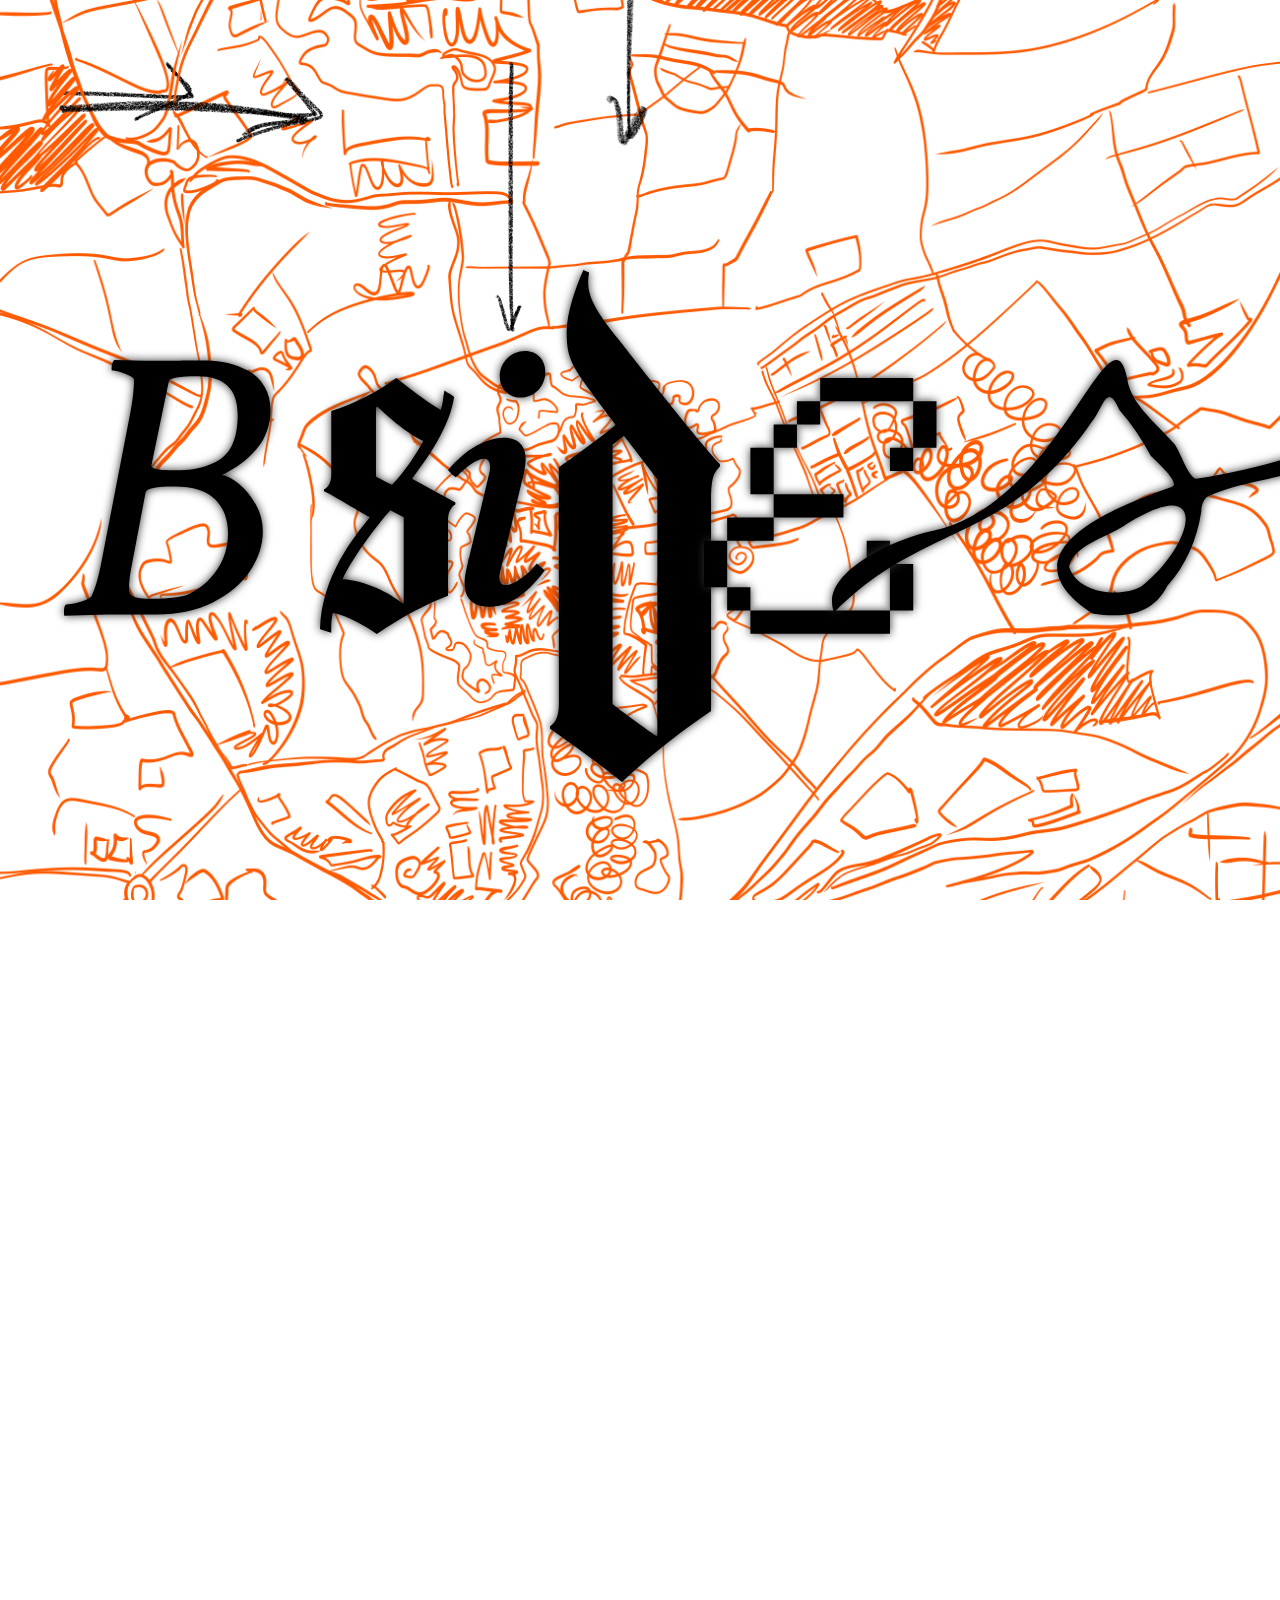
==== commit 712999de: "aktuell" ====
--- a/main.html
+++ b/main.html
@@ -46,8 +46,7 @@
 
         </div>
        <div id="logo-text">
-    <p class="top-text">Routen</p>
-    <p class="bottom-text">HEAR geht's lang</p>
+ 
 </div>
 <div class="arrow"> <img src="images/arrow2.PNG" alt="Logo">    </div>
 <div class="arrow2">   <img src="images/arrow1.PNG" alt="Logo">    </div>
@@ -70,7 +69,7 @@
     
         <!-- ROUTEN -->
     <section id="routes" class="screen">
-        <h1>Routen</h1>
+       
 <a href="route-one/routeone.html">
         <div class="route-card">Route 1</div>
 </a>
